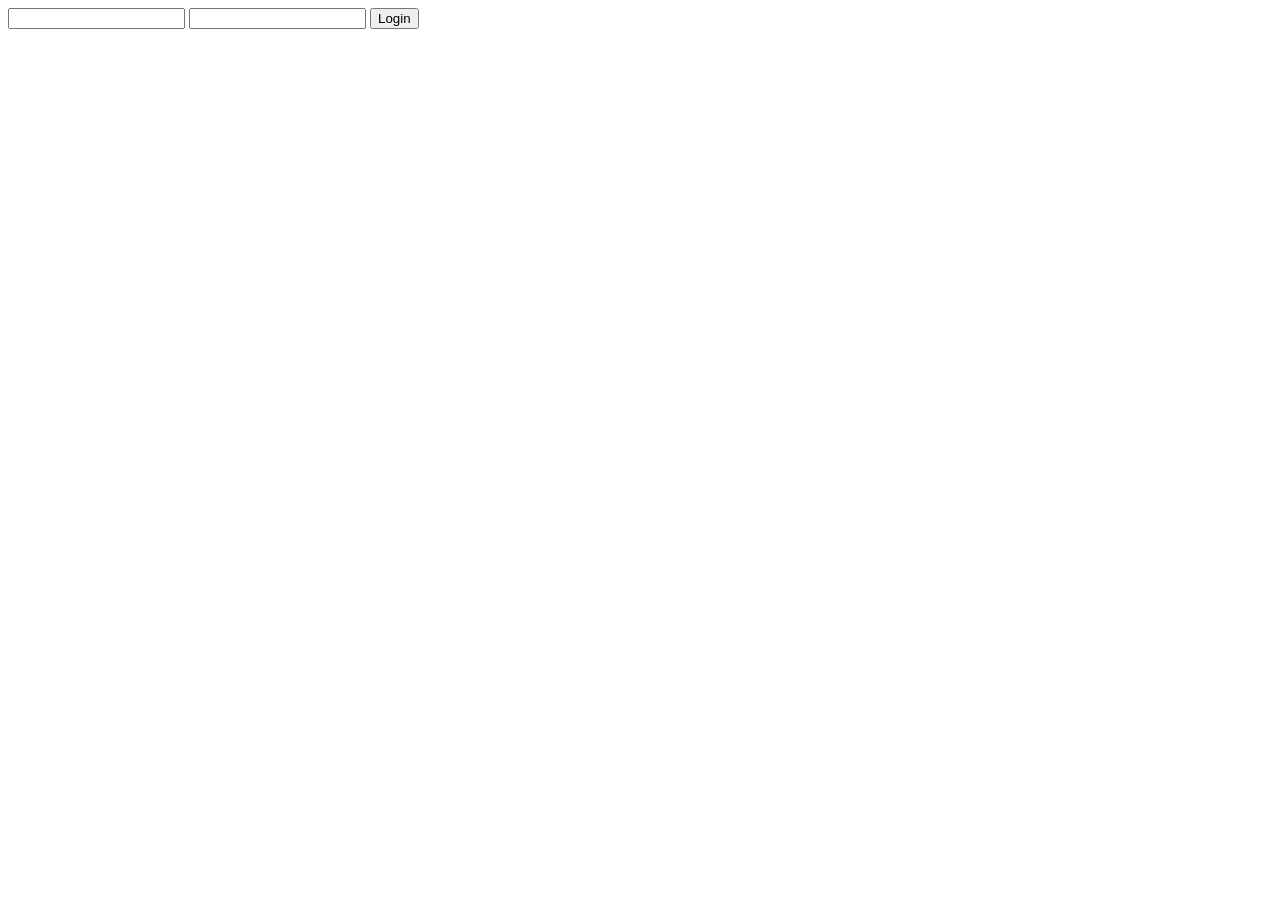
==== login.html @ 435c7d8d "Creating HTML forms for Login and Register" ====
<!doctype html>
<html lang="en">
	<head>
		<meta charset="UTF-8" />
		<meta name="viewport" content="width=device-width, initial-scale=1.0" />
		<title>Login</title>
	</head>
	<body>
		<form id="login-form">
			<input type="email" id="email" />
			<input type="password" id="password" />
			<button>Login</button>
		</form>

		<script type="module" src="controller/AuthController.js"></script>
	</body>
</html>
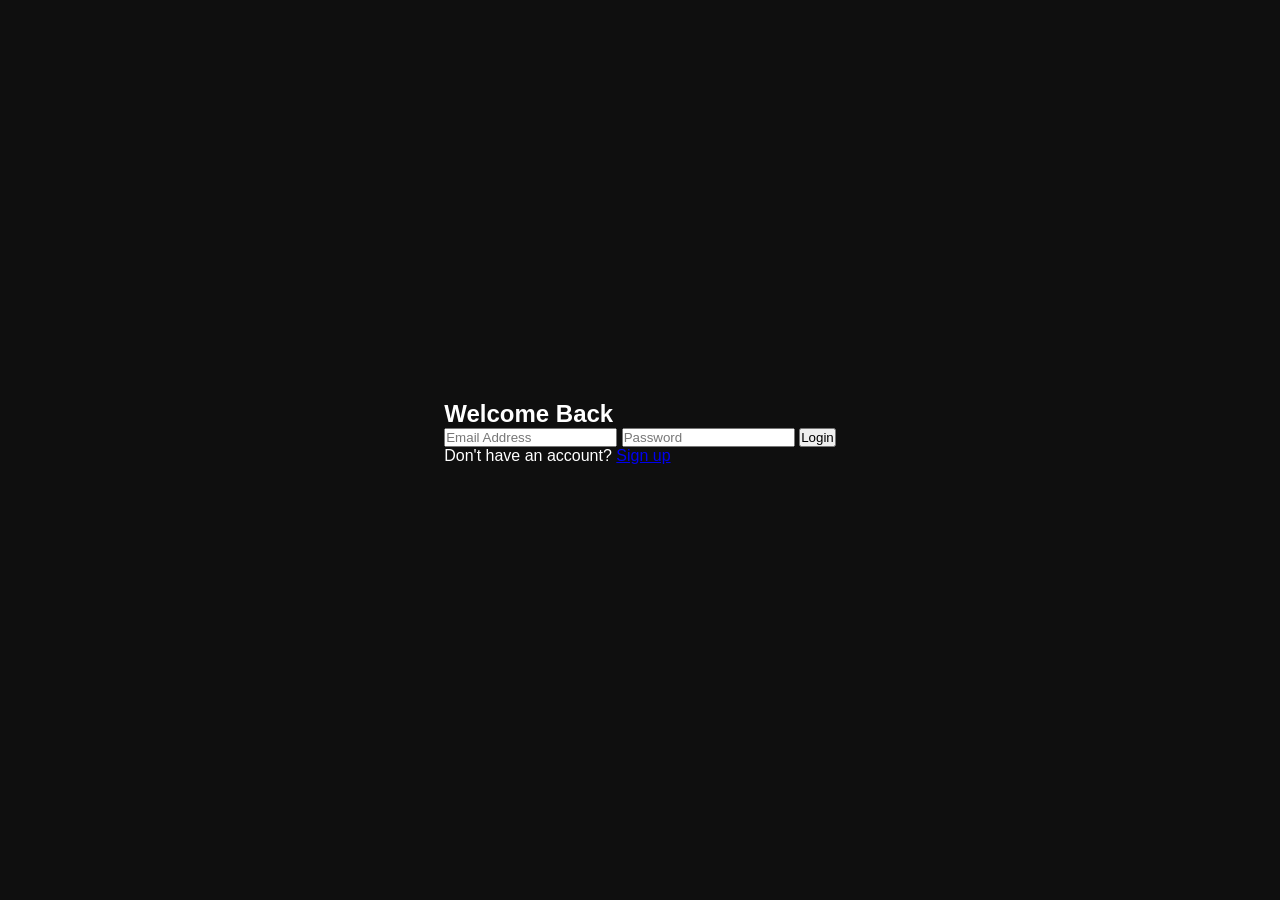
==== commit 6cb589e2: "Handling form UI" ====
--- a/login.html
+++ b/login.html
@@ -3,15 +3,21 @@
 	<head>
 		<meta charset="UTF-8" />
 		<meta name="viewport" content="width=device-width, initial-scale=1.0" />
-		<title>Login</title>
+		<title>Document</title>
+		<link rel="stylesheet" href="auth.css" />
 	</head>
 	<body>
 		<form id="login-form">
-			<input type="email" id="email" />
-			<input type="password" id="password" />
-			<button>Login</button>
+			<h2>Welcome Back</h2>
+			<input type="email" id="email" placeholder="Email Address" required />
+			<input type="password" id="password" placeholder="Password" required />
+			<button type="submit">Login</button>
+
+			<p class="auth-link">
+				Don't have an account? <a href="register.html">Sign up</a>
+			</p>
+
+			<div class="message"></div>
 		</form>
-
-		<script type="module" src="controller/AuthController.js"></script>
 	</body>
 </html>
--- a/auth.css
+++ b/auth.css
@@ -0,0 +1,94 @@
+/* Reset osnovnih stilova */
+* {
+	margin: 0;
+	padding: 0;
+	box-sizing: border-box;
+	font-family: "Segoe UI", Tahoma, Geneva, Verdana, sans-serif;
+}
+
+body {
+	background-color: #0f0f0f; /* Skoro crna */
+	display: flex;
+	justify-content: center;
+	align-items: center;
+	height: 100vh;
+	color: #ffffff;
+}
+
+#register-form {
+	background-color: #1a1a1a;
+	padding: 40px;
+	border-radius: 12px;
+	box-shadow: 0 10px 25px rgba(0, 0, 0, 0.5);
+	width: 100%;
+	max-width: 400px;
+	display: flex;
+	flex-direction: column;
+	gap: 20px;
+	border: 1px solid #333;
+}
+
+#register-form h2 {
+	text-align: center;
+	margin-bottom: 10px;
+	font-weight: 500;
+}
+
+#register-form input {
+	background-color: #262626;
+	border: 1px solid #444;
+	padding: 12px 15px;
+	border-radius: 6px;
+	color: #fff;
+	font-size: 16px;
+	transition: all 0.3s ease;
+	outline: none;
+}
+
+#register-form input:focus {
+	border-color: #007bff;
+	background-color: #2d2d2d;
+	box-shadow: 0 0 8px rgba(0, 123, 255, 0.2);
+}
+
+#register-form button {
+	background-color: #ffffff;
+	color: #000000;
+	border: none;
+	padding: 14px;
+	border-radius: 6px;
+	font-size: 16px;
+	font-weight: 600;
+	cursor: pointer;
+	transition:
+		background-color 0.3s ease,
+		transform 0.1s ease;
+	margin-top: 10px;
+}
+
+#register-form button:hover {
+	background-color: #e0e0e0;
+}
+
+#register-form button:active {
+	transform: scale(0.98);
+}
+
+.message {
+	margin-top: 15px;
+	text-align: center;
+	font-size: 14px;
+	min-height: 20px;
+}
+
+.message.error {
+	color: #ff4d4d;
+}
+
+.message.success {
+	color: #2ecc71;
+}
+
+::placeholder {
+	color: #777;
+}
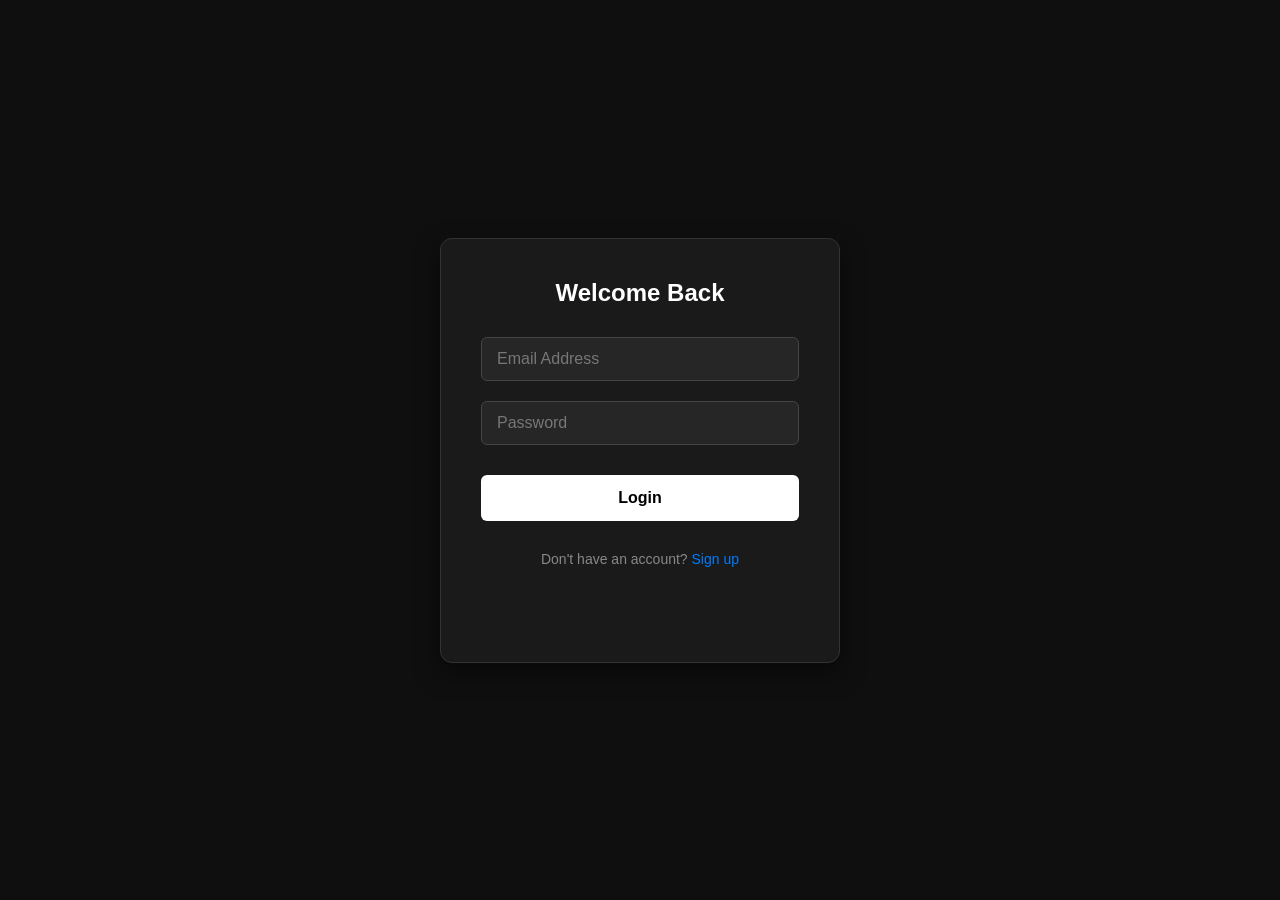
==== commit e336c0b2: "Initial commit for login form" ====
--- a/login.html
+++ b/login.html
@@ -19,5 +19,7 @@
 
 			<div class="message"></div>
 		</form>
+
+		<script type="module" src="/controller/AuthController.js"></script>
 	</body>
 </html>
--- a/auth.css
+++ b/auth.css
@@ -92,3 +92,76 @@
 ::placeholder {
 	color: #777;
 }
+
+#login-form {
+	background-color: #1a1a1a;
+	padding: 40px;
+	border-radius: 12px;
+	box-shadow: 0 10px 25px rgba(0, 0, 0, 0.5);
+	width: 100%;
+	max-width: 400px;
+	display: flex;
+	flex-direction: column;
+	gap: 20px;
+	border: 1px solid #333;
+}
+
+#login-form h2 {
+	color: #fff;
+	text-align: center;
+	margin-bottom: 10px;
+}
+
+#login-form input {
+	background-color: #262626;
+	border: 1px solid #444;
+	padding: 12px 15px;
+	border-radius: 6px;
+	color: #fff;
+	font-size: 16px;
+	outline: none;
+	transition: border-color 0.3s ease;
+}
+
+#login-form input:focus {
+	border-color: #007bff;
+}
+
+#login-form button {
+	background-color: #ffffff;
+	color: #000000;
+	border: none;
+	padding: 14px;
+	border-radius: 6px;
+	font-size: 16px;
+	font-weight: 600;
+	cursor: pointer;
+	transition: background-color 0.3s ease;
+	margin-top: 10px;
+}
+
+#login-form button:hover {
+	background-color: #e0e0e0;
+}
+
+.auth-link {
+	color: #888;
+	text-align: center;
+	font-size: 14px;
+	text-decoration: none;
+	margin-top: 10px;
+}
+
+.auth-link a {
+	color: #007bff;
+	text-decoration: none;
+}
+
+.loading input {
+	pointer-events: none;
+}
+
+.loading button {
+	pointer-events: none;
+	opacity: 0.6;
+}
